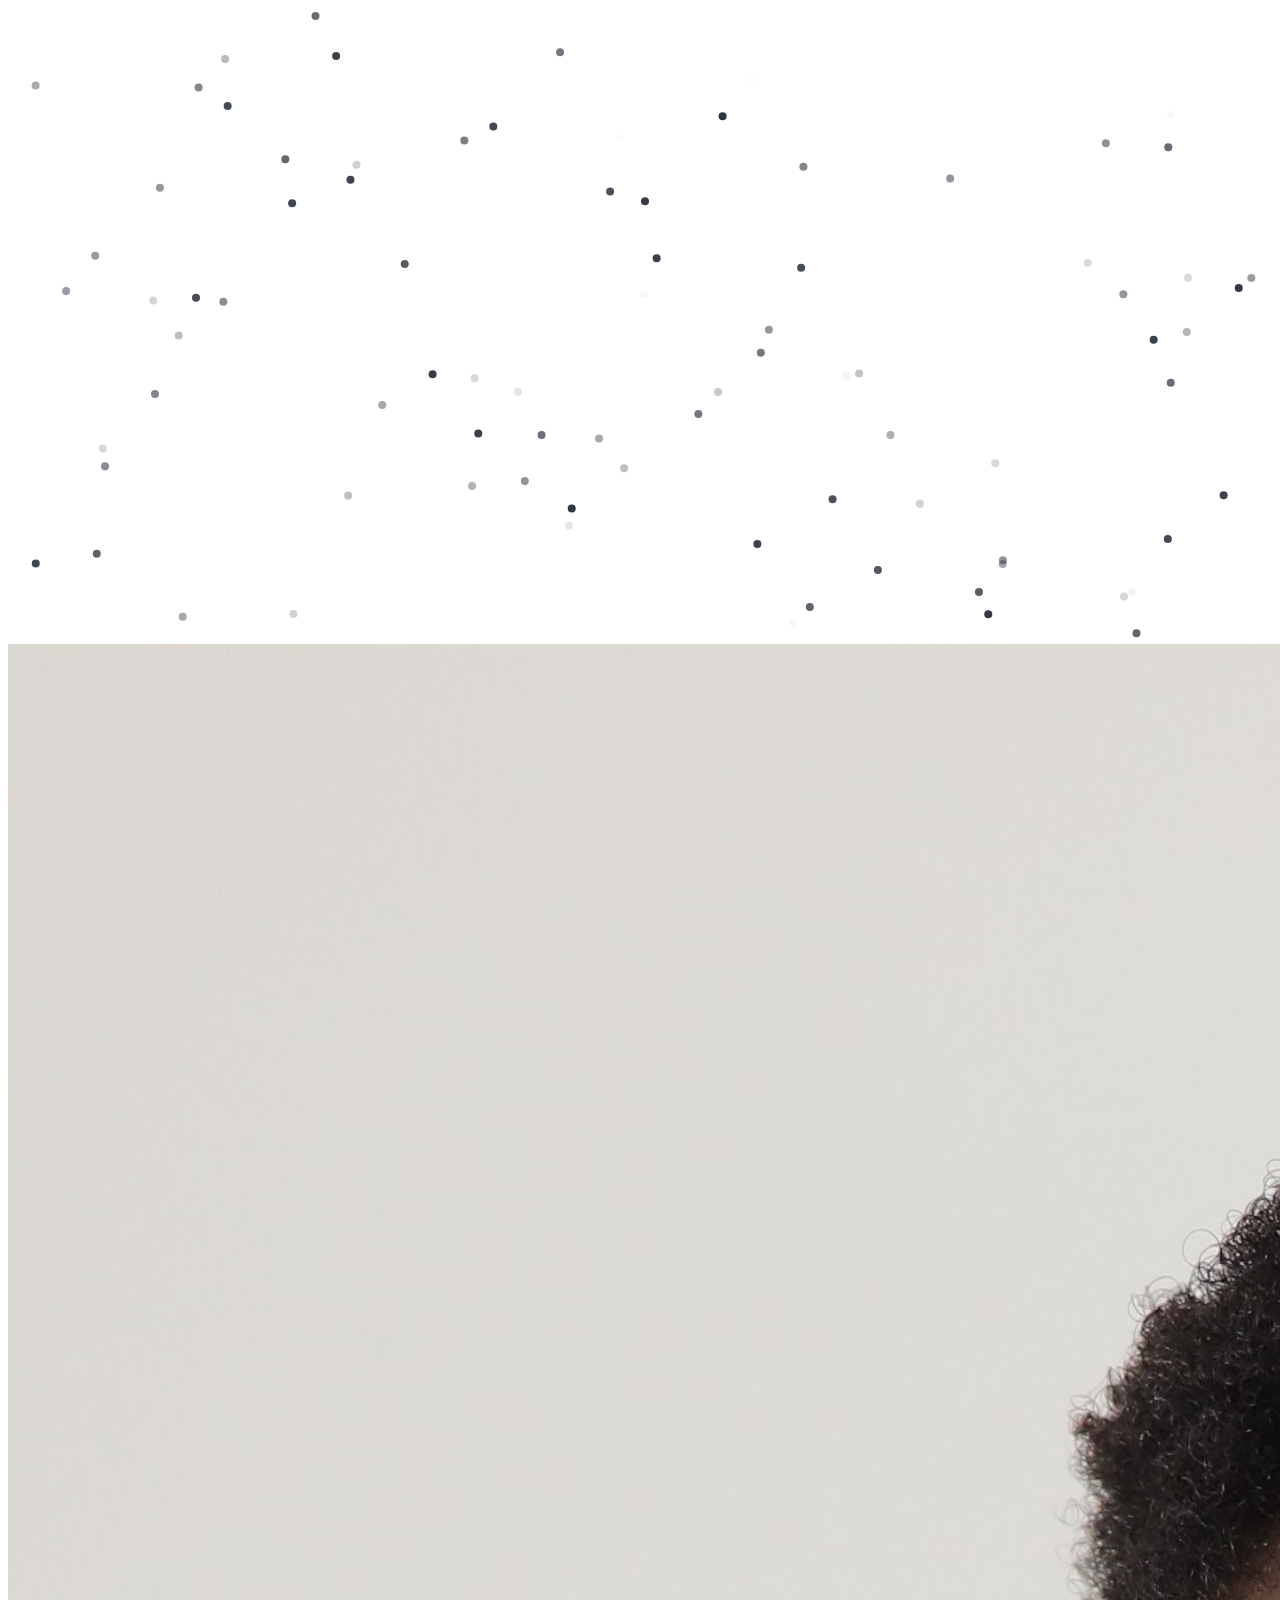
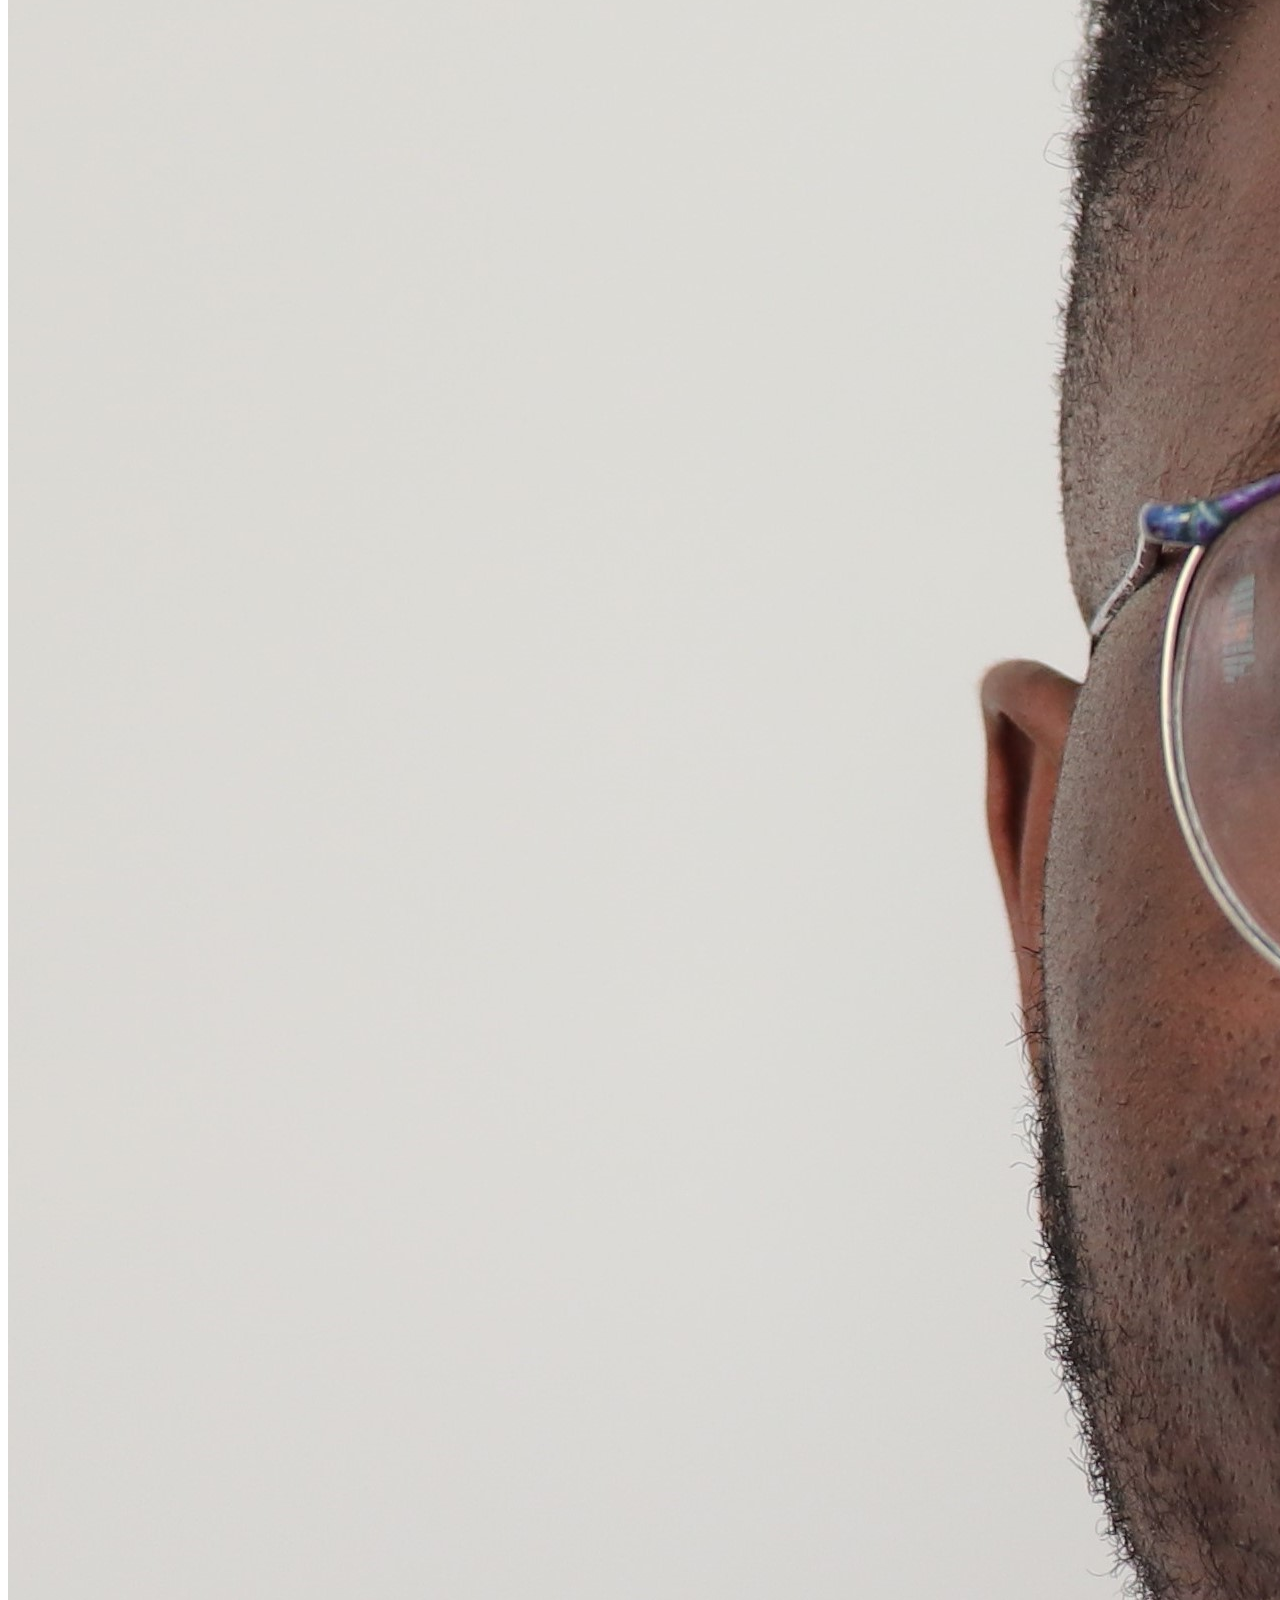
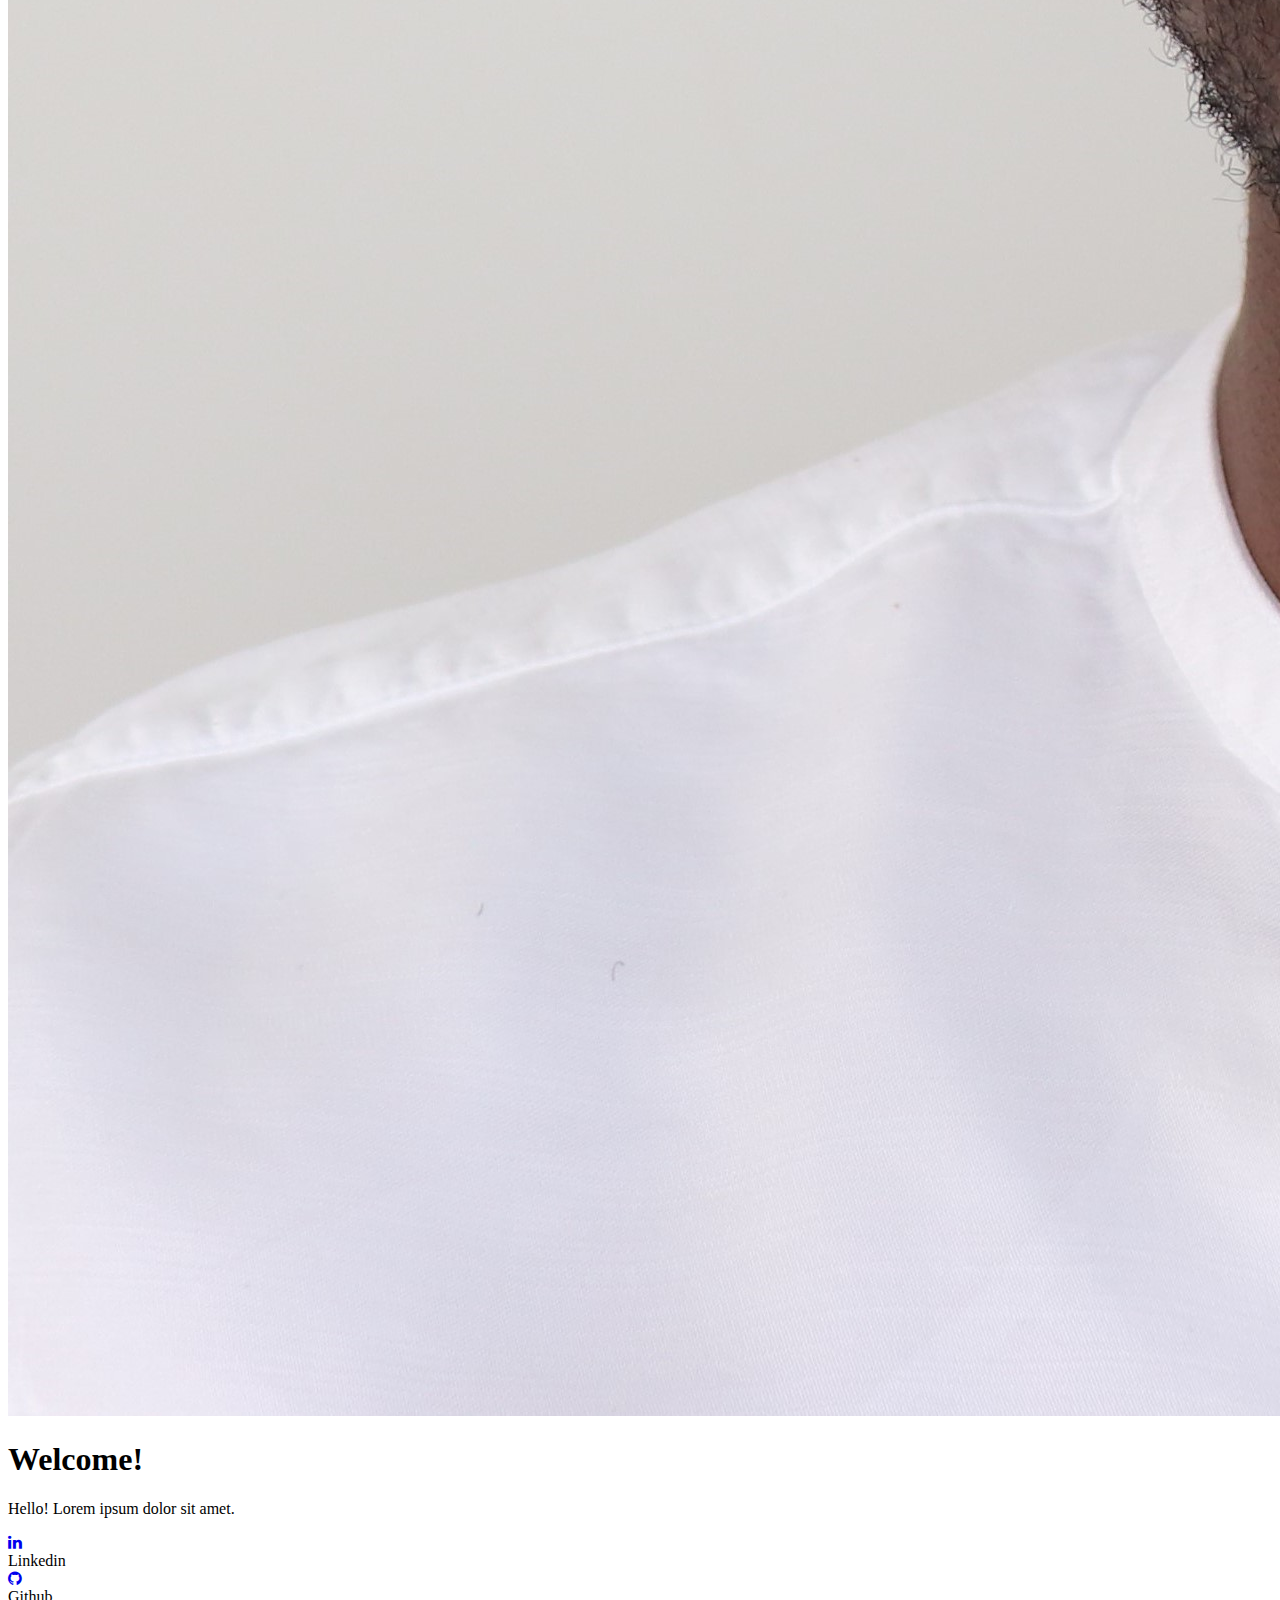
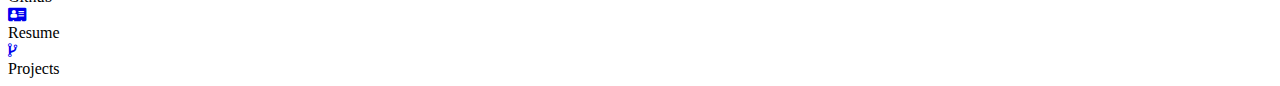
==== index.html @ 51b53513 "First live page" ====
<!DOCTYPE html>
<html lang="en">
<head>
    <meta charset="UTF-8">
    <meta http-equiv="X-UA-Compatible" content="IE=edge">
    <meta name="viewport" content="width=device-width, initial-scale=1.0">
    <title>Ade Sobodu - Who's that?</title>
    <link rel="stylesheet" href="../adedotcom/style.css">
   
    <link href="https://fonts.googleapis.com/css2?family=PT+Sans&display=swap" rel="stylesheet">
    <link href="https://fonts.googleapis.com/css2?family=Source+Sans+Pro:wght@700&display=swap" rel="stylesheet">
    <link href="https://fonts.googleapis.com/css2?family=Josefin+Sans:wght@700&display=swap" rel="stylesheet">
    <link href="https://fonts.googleapis.com/css2?family=Josefin+Sans:wght@300;700&display=swap" rel="stylesheet">
    <link rel="stylesheet" href="https://stackpath.bootstrapcdn.com/font-awesome/4.7.0/css/font-awesome.min.css" rel="stylesheet">
    <!-- <link rel="stylesheet" href="https://use.fontawesome.com/releases/v5.15.3/css/all.css" integrity="sha384-SZXxX4whJ79/gErwcOYf+zWLeJdY/qpuqC4cAa9rOGUstPomtqpuNWT9wdPEn2fk" crossorigin="anonymous"> -->
    
    <script src="particles.js"></script>
    
</head>


<body class="body">
    <section id="main">
        <div id="particles-js"></div>
        <div class ="homeContainer">
            
            <div id="avatar">
                <img src="IMG_9402.JPG" alt="alternate description here">
            </div>
            
            
            <div class = "contentBx">
                <h1>Welcome!</h1>
            </div>

            <div class = "infoBx">
                <p> Hello! Lorem ipsum dolor sit amet. </p>
                <div class="socials"> 
                    <a href="https://ca.linkedin.com/in/ade-sobodu" id = "linkedin-av" target = "_blank"><i class="fa fa-linkedin" aria-hidden="true"></i></a>
                    <div id="linkedin" class="hidden">Linkedin</div>

                    <a href="https://github.com/adesob" id = "github-av" target = "_blank"><i class="fa fa-github" aria-hidden="true"></i></a>
                    <div id="github" class="hidden">Github</div> 

                    <a href="https://www.github.io/resume_adesob.pdf" id = "resume-av" target = "_blank"><i class="fa fa-address-card" aria-hidden="true"></i></a>
                    <div id="resume" class="hidden">Resume</div>

                    <a href="#" id = "projects-av"><i class="fa fa-code-fork" aria-hidden="true"></i></a>
                    <div id="projects" class="hidden">Projects</div>

                    
                </div>
            </div>

        </div>
    </section>

    <script>
        particlesJS("particles-js", {
            "particles": {
            "number": {
                "value": 75,
                "density": {
                "enable": true,
                "value_area": 710.2328774690454
                }
            },
            "color": {
                "value": "#2a313d"
            },
            "shape": {
                "type": "circle",
                "stroke": {
                "width": 0,
                "color": "#000000"
                },
                "polygon": {
                "nb_sides": 5
                },
                "image": {
                "src": "img/github.svg",
                "width": 100,
                "height": 100
                }
            },
            "opacity": {
                "value": 1,
                "random": true,
                "anim": {
                "enable": false,
                "speed": 1,
                "opacity_min": 0.1,
                "sync": false
                }
            },
            "size": {
                "value": 4.004324670644295,
                "random": false,
                "anim": {
                "enable": false,
                "speed": 40,
                "size_min": 0.1,
                "sync": false
                }
            },
            "line_linked": {
                "enable": false,
                "distance": 150,
                "color": "#0000",
                "opacity": 0.4,
                "width": 1
            },
            "move": {
                "enable": true,
                "speed": 1,
                "direction": "none",
                "random": false,
                "straight": false,
                "out_mode": "out",
                "bounce": false,
                "attract": {
                "enable": false,
                "rotateX": 600,
                "rotateY": 1200
                }
            }
            },
            "interactivity": {
            "detect_on": "canvas",
            "events": {
                "onhover": {
                "enable": true,
                "mode": "bubble"
                },
                "onclick": {
                "enable": true,
                "mode": "repulse"
                },
                "resize": true
            },
            "modes": {
                "grab": {
                "distance": 150,
                "line_linked": {
                    "opacity": 1
                }
                },
                "bubble": {
                "distance": 150,
                "size": 20,
                "duration": 2,
                "opacity": 8,
                "speed": 3
                },
                "repulse": {
                "distance": 200,
                "duration": 0.4
                },
                "push": {
                "particles_nb": 1
                },
                "remove": {
                "particles_nb": 2
                }
            }
            },
            "retina_detect": true
        });
        var count_particles, stats, update;
        stats = new Stats;
        stats.setMode(0);
        stats.domElement.style.position = 'absolute';
        stats.domElement.style.left = '0px';
        stats.domElement.style.top = '0px';
        document.body.appendChild(stats.domElement);
        count_particles = document.querySelector('.js-count-particles');
        update = function () {
            stats.begin();
            stats.end();
            if (window.pJSDom[0].pJS.particles && window.pJSDom[0].pJS.particles.array) {
            count_particles.innerText = window.pJSDom[0].pJS.particles.array.length;
            }
            requestAnimationFrame(update);
        };
        requestAnimationFrame(update);;
    </script>
    <script src="projects.js"></script>
</body>
</html>
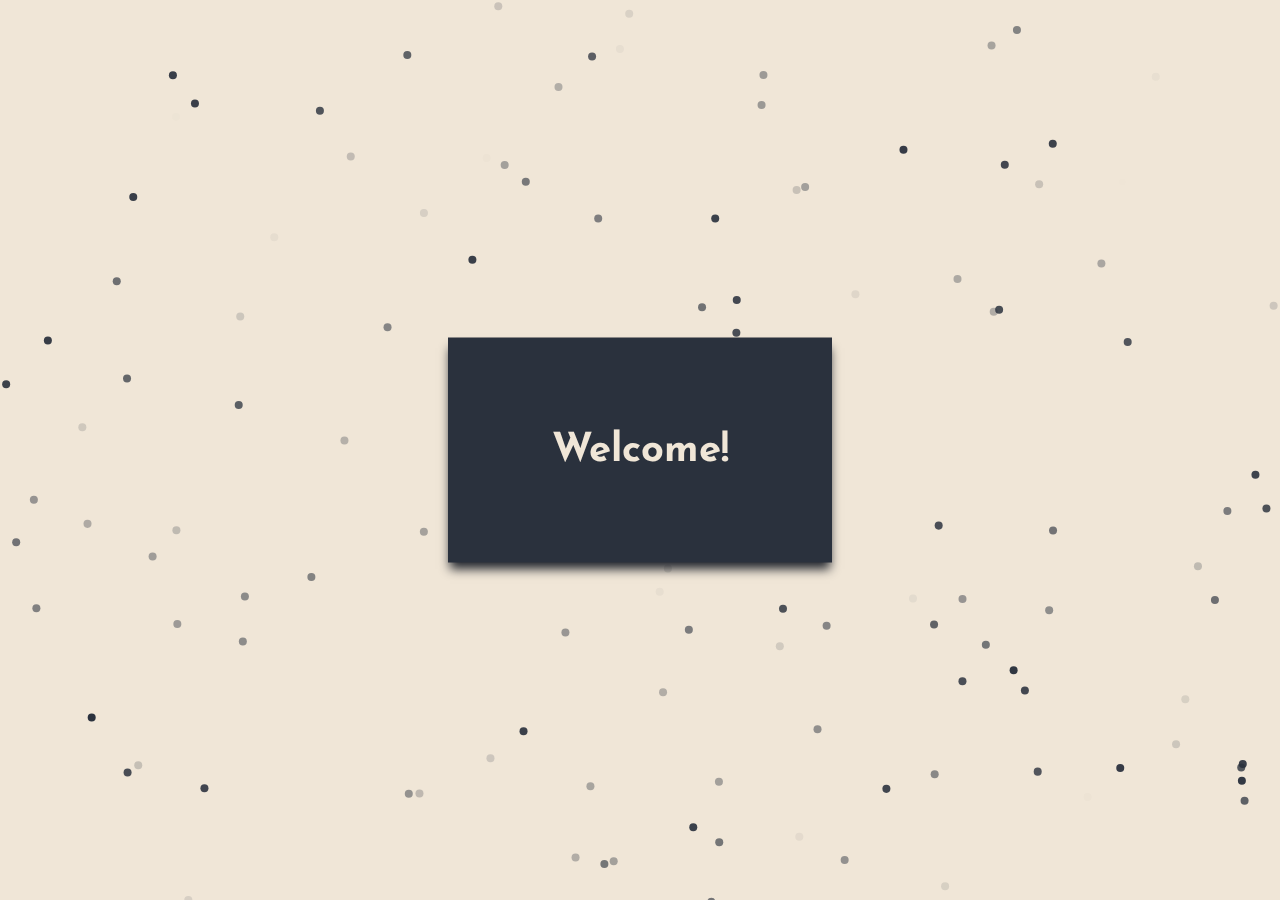
==== commit f10c6b4c: "Update index.html" ====
--- a/index.html
+++ b/index.html
@@ -4,8 +4,8 @@
     <meta charset="UTF-8">
     <meta http-equiv="X-UA-Compatible" content="IE=edge">
     <meta name="viewport" content="width=device-width, initial-scale=1.0">
-    <title>Ade Sobodu - Who's that?</title>
-    <link rel="stylesheet" href="../adedotcom/style.css">
+    <title>Ade Sobodu</title>
+    <link rel="stylesheet" href="style.css">
    
     <link href="https://fonts.googleapis.com/css2?family=PT+Sans&display=swap" rel="stylesheet">
     <link href="https://fonts.googleapis.com/css2?family=Source+Sans+Pro:wght@700&display=swap" rel="stylesheet">
--- a/style.css
+++ b/style.css
@@ -0,0 +1,574 @@
+* {
+    margin: 0;
+    padding: 0;
+    box-sizing: border-box;
+    font-family: 'Josefin Sans', sans-serif;
+}
+
+.body{
+    width: 100vw;
+    height: 100vh;
+    position: relative;
+}
+
+/* .homeContainer */
+.homeContainer{
+    position: absolute;
+    /* border: 2px solid; */
+    width: 30%;
+    height: 25%;
+    top: 50%;
+    left: 50%;
+    transform: translate(-50%, -50%);
+    overflow: hidden;
+    display :flex;
+    justify-content: center;
+    align-items: center;
+    /* background-color: rgb(240, 230, 215); */
+    background-color: #2a313d;
+    box-shadow: 0px 8px 10px -2px rgb(34, 38, 46);
+    transition: 1s;
+    
+}
+
+/* contentBx */
+.homeContainer .contentBx{
+    position: absolute;
+    top: 50%;
+    transform: translateY(-50%);
+    transition: 0.8s;
+
+}
+
+.homeContainer:hover {
+    /* transform:scale(1.5) translate(-75%,0%); */
+    width:40%;
+    height:40%;
+}
+
+.homeContainer:hover .contentBx{
+    /* top: 40%;
+    transform: translateY(-50%); */
+    opacity: 0;
+    visibility: hidden;
+}
+
+.homeContainer h1{
+     font-size:250%;
+     color: rgb(240, 230, 215);
+}
+
+/* infoBx */
+.homeContainer .infoBx{
+    position: absolute;
+    top: 110%;
+    transform: translateY(-50%);
+    opacity:0;
+    visibility: hidden;
+    transition: 1s;
+
+}
+
+.homeContainer:hover .infoBx{
+    opacity:1;
+    visibility:visible;
+    transition-delay:0.2s;
+    /* top: 60.5%; */
+    top:72%;
+    transform:translateY(-50%);
+}
+
+.homeContainer .infoBx p{
+    padding-bottom: 10px;
+    color: rgb(240, 230, 215);
+}
+
+
+
+.socials{
+    text-align: center;
+    font-size: 17.5px;
+}
+
+.socials a{
+    padding: 0px 10px;
+    color: rgb(240, 230, 215);
+}
+
+
+.hidden{
+    position: absolute;
+    top:150%;
+    left:50%;
+    transform: translate(-50%,-50%);
+    opacity:0;
+    opacity:0;
+    visibility:visible;
+    transition: 0.8s;
+    font-size:75%;
+}
+
+#linkedin-av:hover + #linkedin, #resume-av:hover + #resume, 
+#github-av:hover + #github, #projects-av:hover + #projects{
+    opacity:1;
+    visibility:visible;
+    /* color:rgb(223, 172, 35); */
+    color: rgb(240, 230, 215);
+}
+
+
+
+
+#particles-js{
+	position: absolute;
+	width: 100%;
+	height: 100%;
+	/* background-color: #ffbd7f; */
+    background-color: rgb(240, 230, 215);
+	background-image: url("");
+	background-repeat: no-repeat;
+	background-size: cover;
+	background-position: 50% 50%;
+}
+
+#avatar{
+    
+    position: absolute;
+    top:-50%;
+    left: 50%;
+    transform: translate(-50%, -50%);
+    width:30%;
+    height:40%;
+    /* background-image:url("IMG_9402.JPG"); */
+    /* background-size: cover; */
+    border:3.5px solid rgb(240, 230, 215);
+    opacity:0;
+    visibility: hidden;
+    transition: 1s
+}
+
+#avatar img{
+    width:100%;
+    height:100%;
+    object-fit: cover;
+}
+
+.homeContainer:hover #avatar{
+    top:37.5%;
+    left: 50%;
+    transform: translate(-50%, -50%);
+    width:25%;
+    height:45%;
+    transition-delay: 0.2s;
+    opacity: 1;
+    visibility: visible;
+}
+
+
+
+
+
+/******* PROJECTS PAGE ********/
+.projectsContainer{
+    position: absolute;
+    /* border: 2px solid; */
+    width: 40%;
+    height: 40%;
+    top: 50%;
+    left: 50%;
+    transform: translate(-50%, -50%);
+    overflow: hidden;
+    display:grid;
+    grid-template-columns: repeat(2,1fr);
+    /* background-color: rgb(240, 230, 215); */
+    /* border: 5px solid #2a313d; */
+    background-color: #2a313d;
+    box-shadow: 0px 8px 10px -2px rgb(34, 38, 46);
+    transition: 1s;
+    animation: h-load 0.6s ease-out;  
+    animation-fill-mode: forwards;
+    
+}
+
+@keyframes h-load{
+    0%{
+        /* width:30%;
+        height: 25%; */
+    }
+
+    100%{
+        width: 50%;
+        height: 80%;
+    }
+} 
+
+
+
+
+
+
+/* project item container */
+.items{
+    position: relative;
+    /* border: 1px solid red; */
+    overflow: hidden;
+    /* display:flex;
+    justify-content: center;
+    align-items: center; */
+    /* background-color: rgb(240, 230, 215); */
+    /* background-color: #2a313d; */
+    /* box-shadow: 0px 8px 10px -2px rgb(34, 38, 46); */
+    /* transition: 1s; */
+}
+
+
+
+
+/* image boxes */
+#imageBx1{
+    position: absolute;
+    width:80%;
+    height:60%;
+    top:50%;
+    left:53.5%;
+    transform:translate(-50%,-50%);
+    /* border: 1px solid blue; */
+    border:3px solid rgb(252, 221, 174);
+    background-color: black;
+}
+
+
+#imageBx2{
+    position: absolute;
+    width:80%;
+    height:60%;
+    top:50%;
+    left: 46.5%;
+    transform:translate(-50%,-50%);
+    /* border: 1px solid blue; */
+    border:3px solid rgb(252, 221, 174);
+    background-color: black;
+}
+
+#imageBx3{
+    position: absolute;
+    width:80%;
+    height:60%;
+    top:35%;
+    left: 53.5%;
+    transform:translate(-50%,-50%);
+    /* border: 1px solid blue; */
+    border:3px solid rgb(252, 221, 174);
+    background-color: black;
+}
+
+#imageBx4{
+    position: absolute;
+    width:80%;
+    height:60%;
+    top:35%;
+    left:46.5%;
+    transform:translate(-50%,-50%);
+    /* border: 1px solid blue; */
+    border:3px solid rgb(252, 221, 174);
+    background-color: black;
+}
+
+
+
+/* projects names*/
+#projectName1,#projectName2{
+    position: absolute;
+    top:90%;
+    left:50%;
+    transform:translate(-50%,-50%);
+    color:rgb(252, 221, 174);
+    /* border: 1px solid blue; */
+}
+
+
+#projectName3,#projectName4{
+    position: absolute;
+    top:75%;
+    left:50%;
+    transform:translate(-50%,-50%);
+    color:rgb(252, 221, 174);
+    /* border: 1px solid blue; */
+}
+
+#description1,#description2{
+    position: absolute;
+    width:100%;
+    height:82.5%;
+    top:50%;
+    left:-100%;
+    /* left:42.5%; */
+    transform:translate(-50%,-50%);
+    /* background-color: black; */
+    background-color: rgb(240, 230, 215);
+    overflow:hidden;
+    padding:20px 15px;
+    visibility:none;
+    opacity:0;
+    visibility:visible;
+    opacity:0;
+    transition:0.7s;
+}
+
+#description3, #description4{
+    position: absolute;
+    width:100%;
+    height:82.5%;
+    top:50%;
+    left:-100%;
+    transform:translate(-50%,-50%);
+    justify-content: center;
+    align-items: center;
+    /* background-color: black; */
+    background-color: rgb(240, 230, 215);
+    padding:20px 15px;
+    overflow:hidden;
+    visibility:none;
+    opacity:0;
+    transition:0.7s;
+}
+
+
+
+
+#imageBx1:hover #description1, #imageBx2:hover #description2,
+#imageBx3:hover #description3, #imageBx4:hover #description4{
+    visibility:visible;
+    opacity:1;
+    left:42.5%;
+}
+
+#imageBx1:hover #pic1, #imageBx2:hover #pic2, 
+#imageBx3:hover #pic3, #imageBx4:hover #pic4{
+     opacity:0.4;
+}
+
+
+
+#icons1, #icons2, #icons3, #icons4{
+    text-align: center;
+    font-size: 17.5px;
+}
+
+.fab{
+    padding: 0px 5px;
+    /* color: rgb(240, 230, 215); */
+    color: #2a313d;
+}
+
+.pic{
+    width:100%;
+    height:100%;
+    object-fit: cover;
+    transition: 0.8s;
+}
+
+
+.explan{
+    /* padding-top: 15px;
+    padding-left: 10px; */
+    font-size:medium;
+    /* color:rgb(240, 230, 215); */
+    color: #2a313d;
+}
+
+.techUsed{
+    /* padding-top: 5px;
+    padding-left: 10px; */
+    padding-top: 7.5px;
+    font-size:medium;
+    /* color:rgb(240, 230, 215); */
+    color: #2a313d;
+}
+
+
+.gitLink{
+    /* color:rgb(240, 230, 215); */
+    color: #2a313d;
+    font-size:medium;
+    /* padding-top:20px; */
+}
+
+.gitLink:hover{
+    /* color:rgb(252, 221, 174); */
+    color: #13171d;
+}
+
+#link{
+    padding-top:10px;
+}
+
+
+
+@media (max-width:1100px){
+    .homeContainer{
+        width:75%;
+    }
+    .homeContainer h1{
+        font-size: 225%;
+    }
+    .infoBx p{
+        font-size: 80%;
+    }
+    .socials{
+        font-size: 14px;
+    }
+    .homeContainer:hover {
+        /* transform:scale(1.5) translate(-75%,0%); */
+        width:75%;
+        /* height:40%; */
+    }
+
+    .homeContainer:hover #avatar{
+        top:37.5%;
+        left: 50%;
+        transform: translate(-50%, -50%);
+        width:30%;
+        height:45%;
+        transition-delay: 0.2s;
+        opacity: 1;
+        visibility: visible;
+    }
+
+    .projectsContainer{
+
+        grid-template-columns: repeat(1,1fr);
+    }
+
+    #imageBx1, #imageBx2, #imageBx3, #imageBx4{
+        top:45%;
+        left:50%;
+        width:55%;
+        height:80%;
+    }
+
+    #projectName1,#projectName2,#projectName3, #projectName4{
+        top:92%;
+        font-size:small;
+    }
+
+    .explan, .techUsed, .gitLink{
+        font-size:x-small;
+    }
+
+}
+
+@media (max-width:600px) and (min-width:471px){
+    .homeContainer{
+        width:75%;
+    }
+    .homeContainer h1{
+        font-size: 225%;
+    }
+    .infoBx p{
+        font-size: 80%;
+    }
+    .socials{
+        font-size: 14px;
+    }
+    .homeContainer:hover {
+        /* transform:scale(1.5) translate(-75%,0%); */
+        width:75%;
+        /* height:40%; */
+    }
+
+    .homeContainer:hover #avatar{
+        top:37.5%;
+        left: 50%;
+        transform: translate(-50%, -50%);
+        width:50%;
+        height:45%;
+        transition-delay: 0.2s;
+        opacity: 1;
+        visibility: visible;
+    }
+
+    .projectsContainer{
+
+        grid-template-columns: repeat(1,1fr);
+    }
+
+    #imageBx1, #imageBx2, #imageBx3, #imageBx4{
+        top:45%;
+        left:50%;
+        width:70%;
+        height:80%;
+    }
+
+    #projectName1,#projectName2,#projectName3, #projectName4{
+        top:92%;
+        font-size:small;
+    }
+
+    .explan, .techUsed, .gitLink{
+        font-size:x-small;
+    }
+
+}
+
+@media (max-width:470px) and (min-width:0px){
+    .homeContainer{
+        width:75%;
+    }
+    .homeContainer h1{
+        font-size: 225%;
+    }
+    .infoBx p{
+        font-size: 80%;
+    }
+    .socials{
+        font-size: 14px;
+    }
+    .homeContainer:hover {
+        /* transform:scale(1.5) translate(-75%,0%); */
+        width:75%;
+        /* height:40%; */
+    }
+
+    .homeContainer:hover #avatar{
+        top:37.5%;
+        left: 50%;
+        transform: translate(-50%, -50%);
+        width:50%;
+        height:45%;
+        transition-delay: 0.2s;
+        opacity: 1;
+        visibility: visible;
+    }
+
+    
+
+    @keyframes h-load{
+        0%{
+            /* width:30%;
+            height: 25%; */
+        }
+    
+        100%{
+            width: 80%;
+            height: 80%;
+        }
+    } 
+
+    #imageBx1, #imageBx2, #imageBx3, #imageBx4{
+        top:45%;
+        left:50%;
+        width:70%;
+        height:80%;
+    }
+
+    #projectName1,#projectName2,#projectName3, #projectName4{
+        top:92%;
+        font-size:smaller;
+    }
+
+    .explan, .techUsed, .gitLink{
+        font-size:xx-small;
+    }
+
+}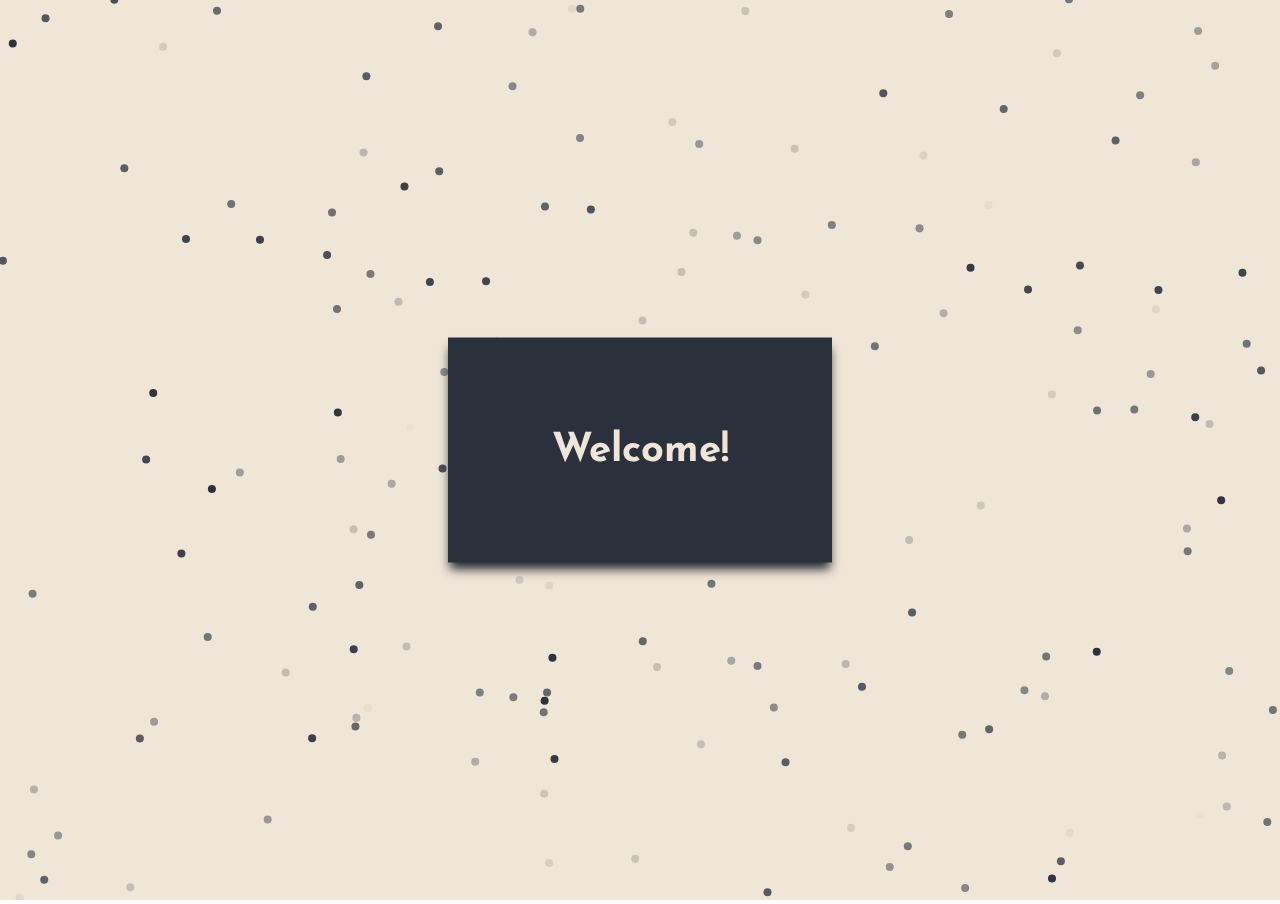
==== commit b700b96c: "Code cleanup" ====
--- a/index.html
+++ b/index.html
@@ -7,14 +7,18 @@
     <title>Ade Sobodu</title>
     <link rel="stylesheet" href="style.css">
    
+    <!-- Font: Josefin Sans -->
     <link href="https://fonts.googleapis.com/css2?family=PT+Sans&display=swap" rel="stylesheet">
     <link href="https://fonts.googleapis.com/css2?family=Source+Sans+Pro:wght@700&display=swap" rel="stylesheet">
     <link href="https://fonts.googleapis.com/css2?family=Josefin+Sans:wght@700&display=swap" rel="stylesheet">
     <link href="https://fonts.googleapis.com/css2?family=Josefin+Sans:wght@300;700&display=swap" rel="stylesheet">
+
+    <!-- Font: Poppins -->
+    <link rel="preconnect" href="https://fonts.googleapis.com">
+    <link rel="preconnect" href="https://fonts.gstatic.com" crossorigin>
+    <link href="https://fonts.googleapis.com/css2?family=Poppins:wght@400;500;700;900&display=swap" rel="stylesheet">
     <link rel="stylesheet" href="https://stackpath.bootstrapcdn.com/font-awesome/4.7.0/css/font-awesome.min.css" rel="stylesheet">
     <!-- <link rel="stylesheet" href="https://use.fontawesome.com/releases/v5.15.3/css/all.css" integrity="sha384-SZXxX4whJ79/gErwcOYf+zWLeJdY/qpuqC4cAa9rOGUstPomtqpuNWT9wdPEn2fk" crossorigin="anonymous"> -->
-    
-    <script src="particles.js"></script>
     
 </head>
 
@@ -55,135 +59,7 @@
         </div>
     </section>
 
-    <script>
-        particlesJS("particles-js", {
-            "particles": {
-            "number": {
-                "value": 75,
-                "density": {
-                "enable": true,
-                "value_area": 710.2328774690454
-                }
-            },
-            "color": {
-                "value": "#2a313d"
-            },
-            "shape": {
-                "type": "circle",
-                "stroke": {
-                "width": 0,
-                "color": "#000000"
-                },
-                "polygon": {
-                "nb_sides": 5
-                },
-                "image": {
-                "src": "img/github.svg",
-                "width": 100,
-                "height": 100
-                }
-            },
-            "opacity": {
-                "value": 1,
-                "random": true,
-                "anim": {
-                "enable": false,
-                "speed": 1,
-                "opacity_min": 0.1,
-                "sync": false
-                }
-            },
-            "size": {
-                "value": 4.004324670644295,
-                "random": false,
-                "anim": {
-                "enable": false,
-                "speed": 40,
-                "size_min": 0.1,
-                "sync": false
-                }
-            },
-            "line_linked": {
-                "enable": false,
-                "distance": 150,
-                "color": "#0000",
-                "opacity": 0.4,
-                "width": 1
-            },
-            "move": {
-                "enable": true,
-                "speed": 1,
-                "direction": "none",
-                "random": false,
-                "straight": false,
-                "out_mode": "out",
-                "bounce": false,
-                "attract": {
-                "enable": false,
-                "rotateX": 600,
-                "rotateY": 1200
-                }
-            }
-            },
-            "interactivity": {
-            "detect_on": "canvas",
-            "events": {
-                "onhover": {
-                "enable": true,
-                "mode": "bubble"
-                },
-                "onclick": {
-                "enable": true,
-                "mode": "repulse"
-                },
-                "resize": true
-            },
-            "modes": {
-                "grab": {
-                "distance": 150,
-                "line_linked": {
-                    "opacity": 1
-                }
-                },
-                "bubble": {
-                "distance": 150,
-                "size": 20,
-                "duration": 2,
-                "opacity": 8,
-                "speed": 3
-                },
-                "repulse": {
-                "distance": 200,
-                "duration": 0.4
-                },
-                "push": {
-                "particles_nb": 1
-                },
-                "remove": {
-                "particles_nb": 2
-                }
-            }
-            },
-            "retina_detect": true
-        });
-        var count_particles, stats, update;
-        stats = new Stats;
-        stats.setMode(0);
-        stats.domElement.style.position = 'absolute';
-        stats.domElement.style.left = '0px';
-        stats.domElement.style.top = '0px';
-        document.body.appendChild(stats.domElement);
-        count_particles = document.querySelector('.js-count-particles');
-        update = function () {
-            stats.begin();
-            stats.end();
-            if (window.pJSDom[0].pJS.particles && window.pJSDom[0].pJS.particles.array) {
-            count_particles.innerText = window.pJSDom[0].pJS.particles.array.length;
-            }
-            requestAnimationFrame(update);
-        };
-        requestAnimationFrame(update);;
-    </script>
+    <script src="particles.js"></script>
     <script src="projects.js"></script>
 </body>
 </html>--- a/style.css
+++ b/style.css
@@ -3,6 +3,7 @@
     padding: 0;
     box-sizing: border-box;
     font-family: 'Josefin Sans', sans-serif;
+    /* font-family: 'Poppins', sans-serif; */
 }
 
 .body{
